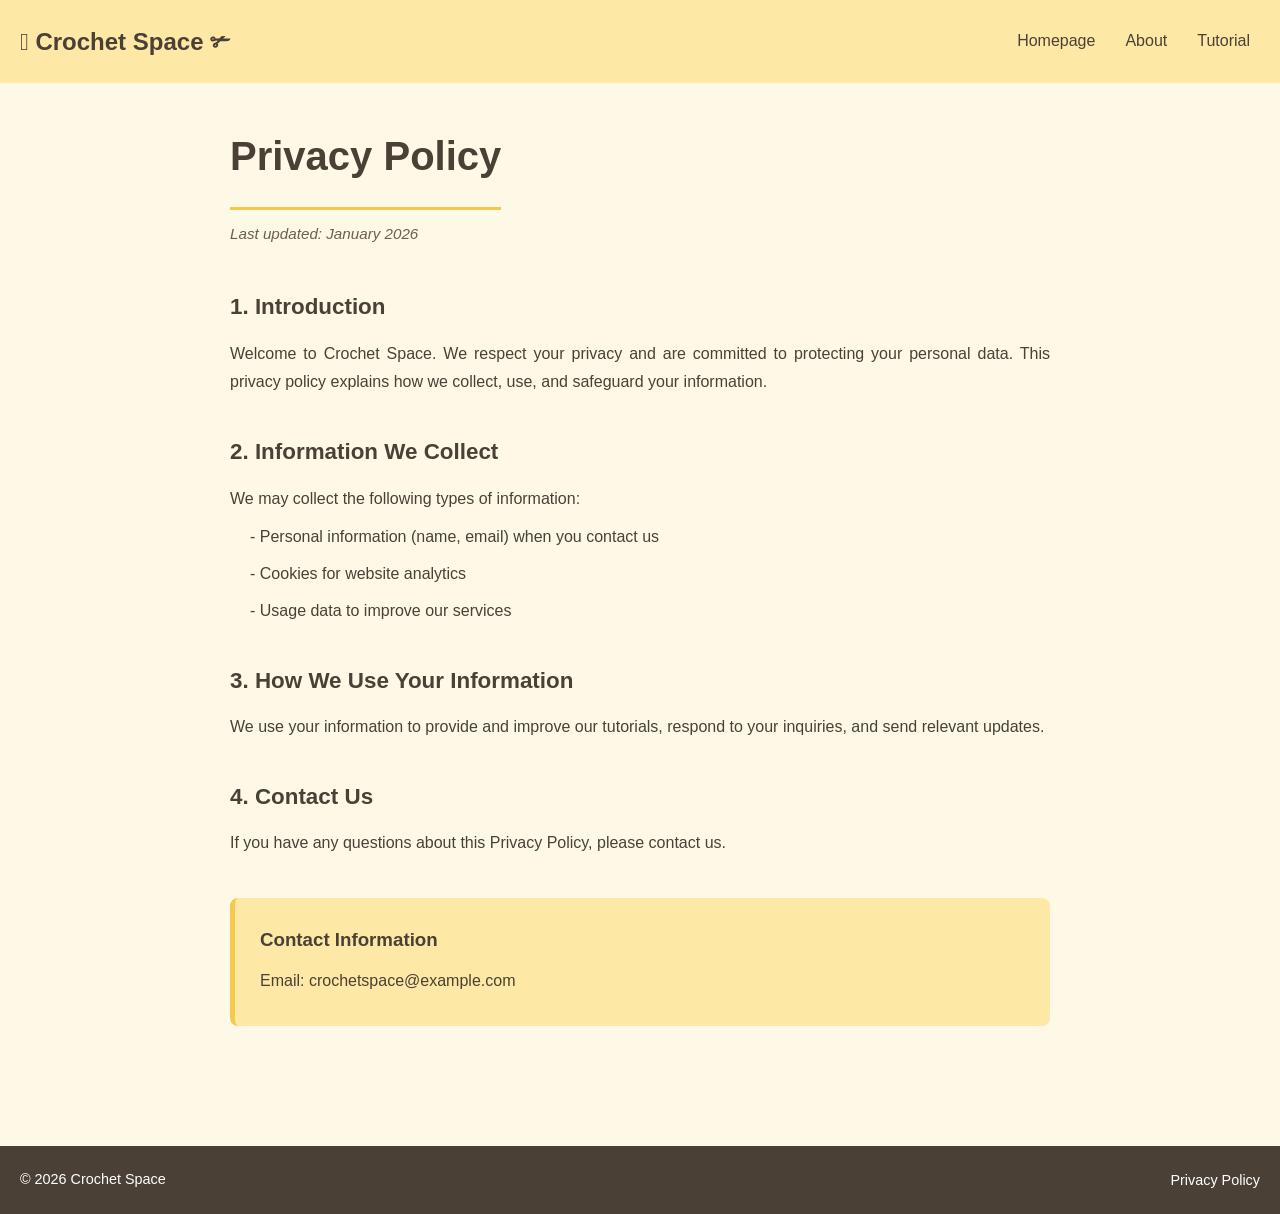
==== privacypolicy.html @ 0b30c7e7 "Add files via upload" ====
<!DOCTYPE html>
<html lang="en">
<head>
    <meta charset="UTF-8">
    <meta name="viewport" content="width=device-width, initial-scale=1.0">
    <title>Privacy Policy - Crochet Space</title>
    <link rel="stylesheet" href="styleprivacypage.css">
</head>
<body>
    <!-- Navigation Bar -->
    <header>
        <nav class="navbar section-content">
            <a href="homepage.html" class="navlogo">
                <h2 class="logotext">𓍯 Crochet Space ✃</h2>
            </a>
            <ul class="navmenu">
                <button id="menu-close-button" class="fas fa-times"></button>

                <li class="navitem">
                    <a href="homepage.html" class="navlink">Homepage</a>
                </li>
                <li class="navitem">
                    <a href="homepage.html" class="navlink">About</a>
                </li>
                <li class="navitem">
                    <a href="homepage.html" class="navlink">Tutorial</a>
                </li>
            </ul>

            <button id="menu-open-button" class="fas fa-bars"></button>
        </nav>
    </header>

    <!-- Page Content -->
    <div class="container">
        <h1 class="privacytitle">Privacy Policy</h1>
        <p class="lastupdated">Last updated: January 2026</p>

        <div class="privacysection">
            <h2>1. Introduction</h2>
            <p>Welcome to Crochet Space. We respect your privacy and are committed to protecting your personal data. This privacy policy explains how we collect, use, and safeguard your information.</p>
        </div>

        <div class="privacysection">
            <h2>2. Information We Collect</h2>
            <p>We may collect the following types of information:</p>
            <ul>
                <li>- Personal information (name, email) when you contact us</li>
                <li>- Cookies for website analytics</li>
                <li>- Usage data to improve our services</li>
            </ul>
        </div>

        <div class="privacysection">
            <h2>3. How We Use Your Information</h2>
            <p>We use your information to provide and improve our tutorials, respond to your inquiries, and send relevant updates.</p>
        </div>

        <div class="privacysection">
            <h2>4. Contact Us</h2>
            <p>If you have any questions about this Privacy Policy, please contact us.</p>
        </div>

        <div class="contactbox">
            <h3>Contact Information</h3>
            <p>Email: crochetspace@example.com</p>
        </div>
    </div>

    <!-- Footer Section -->
    <footer class="footersection">
        <div class="footercontent">
            <p class="copyright">© 2026 Crochet Space</p>
            <p class="policytext">
                <a href="privacypolicy.html" class="policylink">Privacy Policy</a>
            </p>
        </div>
    </footer>
</body>
</html>
---- styleprivacypage.css ----
* {
    margin: 0;
    padding: 0;
    box-sizing: border-box;
    font-family: 'Franklin Gothic Medium', 'Arial Narrow', Arial, sans-serif;
}

body {
    background-color: #FEF9E7;
    color: #4A4036;
    line-height: 1.8;
}

ul {
    list-style: none;
}

a {
    text-decoration: none;
}

.container {
    max-width: 900px;
    margin: 0 auto;
    padding: 120px 40px 60px;
}

:root {
    --primarycolor: #FDE8A5;
    --textcolor: #4A4036;
    --hoverbg: #F6D365;
    --hovertext: #FFF6E0;
    --lightyellow: #FEF8C6;
    --lightpink: #FFE6EE;
    --titletext: #F2CB4B;
}

/* Navigation Section Stying */
.section-content {
    margin: 0 auto;
    padding: 0 20px;
    max-width: 1300px;
}

header{
    position: fixed;
    width: 100%;
    z-index: 5;
    background: var(--primarycolor);
}

header .navbar {
    display: flex;
    padding: 20px;
    align-items: center;
    justify-content: space-between;
    background: var(--primarycolor);
}

.navbar .navlogo .logotext{
    color: var(--textcolor);
    background: var(--primarycolor);
}

.navbar .navmenu {
    display: flex;
    gap: 10px;
    background: var(--primarycolor);
}

.navbar .navmenu .navlink {
    padding: 10px;
    color: var(--textcolor);
    border-radius: 15px;
    transition: 0.3s ease;
}

.navbar .navmenu .navlink:hover {
    color: var(--hovertext);
    background-color: var(--hoverbg);
}

.navbar :where(#menu-close-button, #menu-open-button) {
    display: none;
}

/* Title */ 
.privacytitle {
    font-size: 2.5rem;
    color: var(--textcolor);
    margin-bottom: 10px;
    font-weight: bold;
    border-bottom: 3px solid #F2CB4B;
    padding-bottom: 15px;
    display: inline-block;
}

.lastupdated {
    font-size: 0.95rem;
    color: #6D5F52;
    font-style: italic;
    margin-bottom: 40px;
}

/* Sections */ 
.privacysection {
    margin-bottom: 35px;
}

.privacysection h2 {
    font-size: 1.4rem;
    color: var(--textcolor);
    margin-bottom: 12px;
    font-weight: 600;
}

.privacysection p {
    font-size: 1rem;
    color: var(--textcolor);
    text-align: justify;
}

.privacysection ul {
    margin-left: 20px;
    margin-top: 10px;
}

.privacysection li {
    margin-bottom: 8px;
    color: var(--textcolor); 
}

/* Contact Box */
.contactbox {
    background-color: var(--primarycolor);
    padding: 25px;
    border-radius: 8px;
    margin-top: 40px;
    border-left: 5px solid var(--titletext);
}

.contactbox h3 {
    margin-bottom: 10px;
    color: var(--textcolor);
}

.contactbox p {
    margin-bottom: 5px;
}

/* Footer */
.footersection {
    padding: 20px 0;
    background: var(--textcolor);
    margin-top: 60px;
}

.footersection .footercontent {
    display: flex;
    align-items: center;
    justify-content: space-between;
    max-width: 1300px;
    margin: 0 auto;
    padding: 0 20px;
}

.footersection :where(.copyright, .policylink) {
    color: white; font-size: 0.9rem;
}

.footersection .policytext .policylink {
    transition: 0.3s ease;
}

.footersection .policytext .policylink:hover {
    color: var(--primarycolor);
}
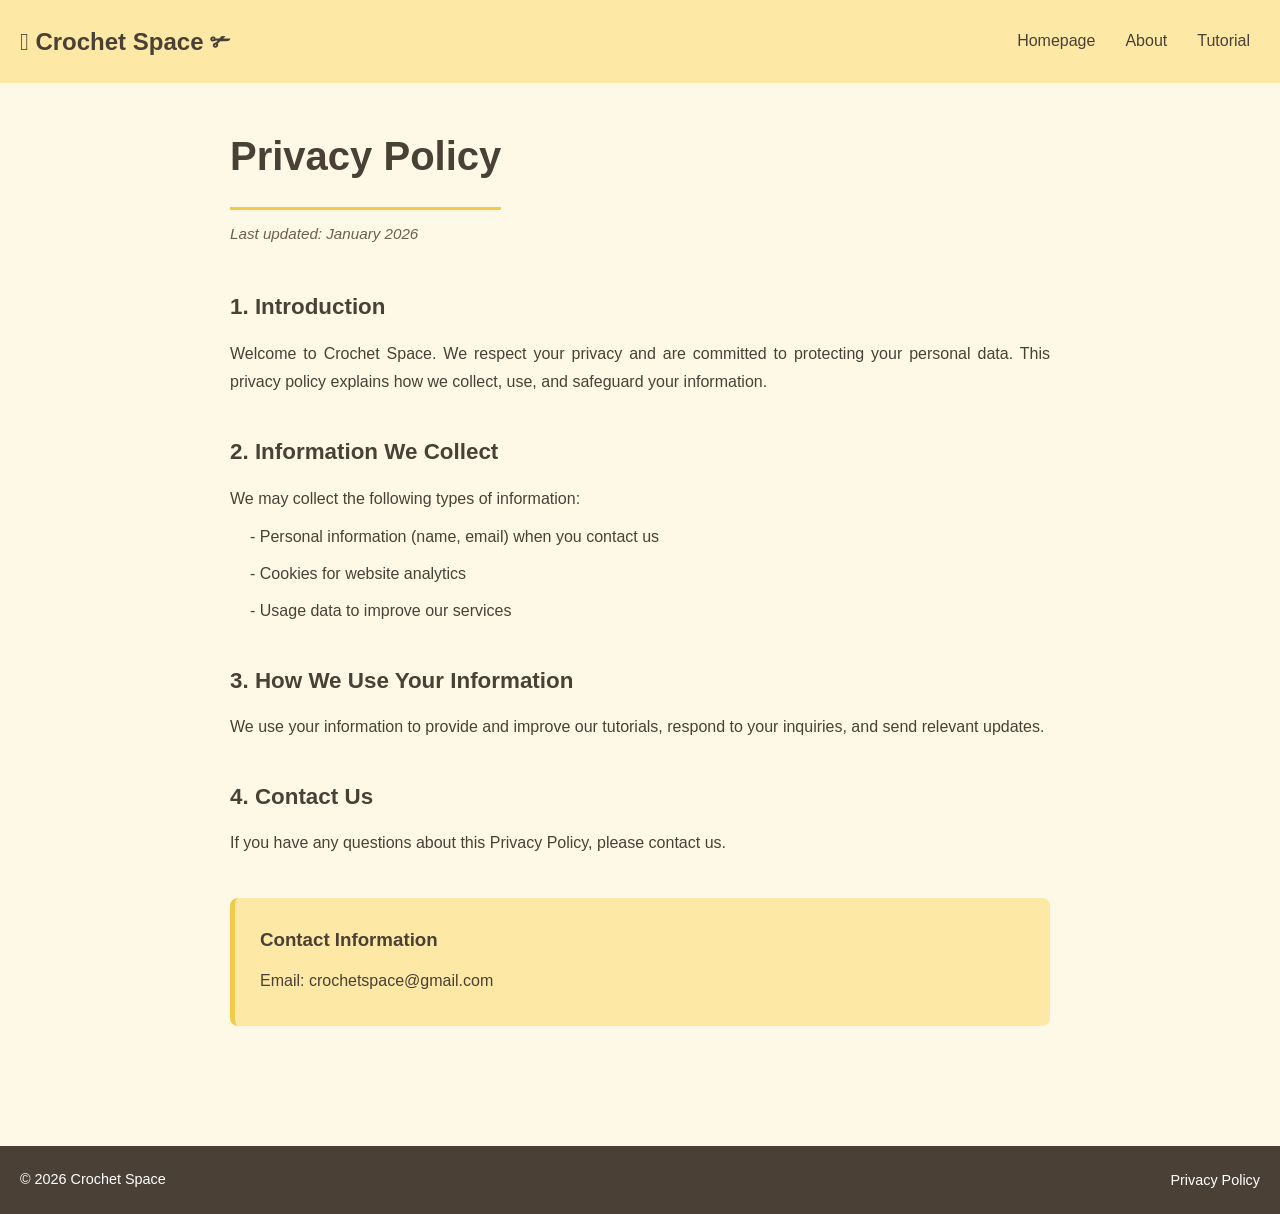
==== commit e51f71e2: "Update privacypolicy.html" ====
--- a/privacypolicy.html
+++ b/privacypolicy.html
@@ -3,27 +3,38 @@
 <head>
     <meta charset="UTF-8">
     <meta name="viewport" content="width=device-width, initial-scale=1.0">
-    <title>Privacy Policy - Crochet Space</title>
+    <title>Privacy Policy</title>
+    <meta name="description" content="Privacy Policy for Crochet Space. Learn how we collect, use, and protect your personal information on our website.">
+    <meta name="keywords" content="privacy policy, Crochet Space, website policy, data protection, personal information">
     <link rel="stylesheet" href="styleprivacypage.css">
+    <!-- Google tag (gtag.js) -->
+    <script async src="https://www.googletagmanager.com/gtag/js?id=G-FD3K81GJYJ"></script>
+    <script>
+          window.dataLayer = window.dataLayer || [];
+          function gtag(){dataLayer.push(arguments);}
+          gtag('js', new Date());
+
+          gtag('config', 'G-FD3K81GJYJ');
+    </script>
 </head>
 <body>
     <!-- Navigation Bar -->
     <header>
         <nav class="navbar section-content">
-            <a href="homepage.html" class="navlogo">
+            <a href="index.html" class="navlogo">
                 <h2 class="logotext">𓍯 Crochet Space ✃</h2>
             </a>
             <ul class="navmenu">
                 <button id="menu-close-button" class="fas fa-times"></button>
 
                 <li class="navitem">
-                    <a href="homepage.html" class="navlink">Homepage</a>
+                    <a href="index.html" class="navlink">Homepage</a>
                 </li>
                 <li class="navitem">
-                    <a href="homepage.html" class="navlink">About</a>
+                    <a href="index.html#about" class="navlink">About</a>
                 </li>
                 <li class="navitem">
-                    <a href="homepage.html" class="navlink">Tutorial</a>
+                    <a href="index.html#tutorial" class="navlink">Tutorial</a>
                 </li>
             </ul>
 
@@ -63,7 +74,7 @@
 
         <div class="contactbox">
             <h3>Contact Information</h3>
-            <p>Email: crochetspace@example.com</p>
+            <p>Email: crochetspace@gmail.com</p>
         </div>
     </div>
 
@@ -77,4 +88,8 @@
         </div>
     </footer>
 </body>
-</html>+
+</html>
+
+
+
